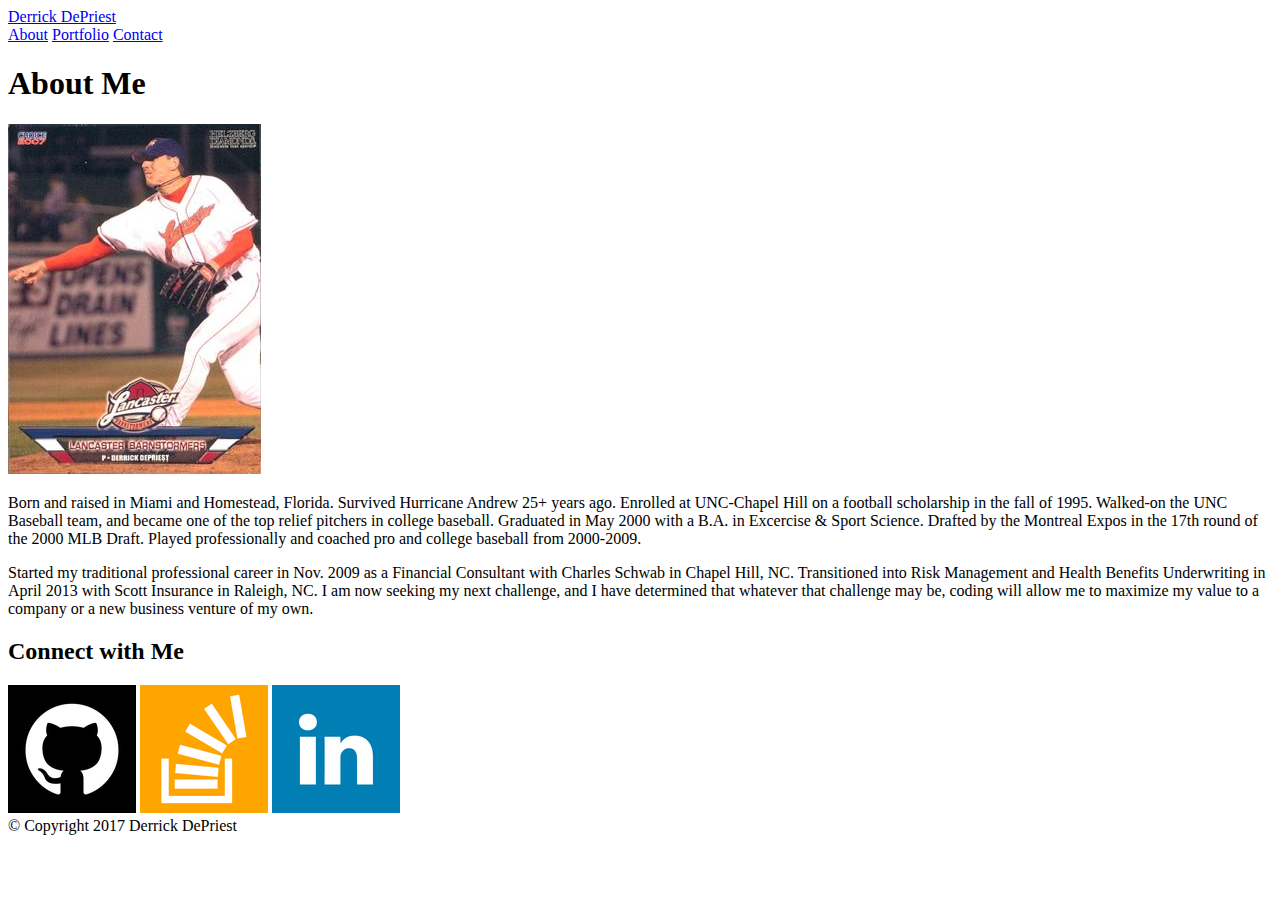
==== index.html @ 7feb8037 "Updates on 8.25.17" ====
<!DOCTYPE html>
<html>
<head>
	<title>About Me</title>
</head>
<body>
	<header id="masthead">
		<div class="container">
		<a href="index.html" id="logo">
		Derrick DePriest</a>
		<nav>
			<a href="index.html">About</a>
			<a href="portfolio.html">Portfolio</a>
			<a href="contact.html">Contact</a>
		</nav>
		</div>
	</header>
	<div id="main-container" class="container">
		<section class="main-container">
			<h1>About Me</h1>

			<img src="assets/images/Barnstormers Pic.jpg"
			class="auth-image" alt="Pitching">

			<p>Born and raised in Miami and Homestead, Florida.  Survived Hurricane Andrew 25+ years ago.  Enrolled at UNC-Chapel Hill on a football scholarship in the fall of 1995.  Walked-on the UNC Baseball team, and became one of the top relief pitchers in college baseball.  Graduated in May 2000 with a B.A. in Excercise & Sport Science. Drafted by the Montreal Expos in the 17th round of the 2000 MLB Draft.  Played professionally and coached pro and college baseball from 2000-2009.
			</p>
			
			<p>Started my traditional professional career in Nov. 2009 as a Financial Consultant with Charles Schwab in Chapel Hill, NC.  Transitioned into Risk Management and Health Benefits Underwriting in April 2013 with Scott Insurance in Raleigh, NC.  I am now seeking my next challenge, and I have determined that whatever that challenge may be, coding will allow me to maximize my value to a company or a new business venture of my own.</p>
		</section>

		<section class="sidebar">
			<div id="connect">
				<h2>Connect with Me</h2>

				<img src="assets/images/GitHub.png" class="social" alt="GitHub">
				<img src="assets/images/Stack Overflow.png" class="social" alt="Stack Overflow">
				<img src="assets/images/LinkedIn.png" class="social" alt="LinkedIn">
				
			</div>
			
		</section>
	</div>
	<footer>
		<div class="container">
			&copy; Copyright 2017 Derrick DePriest
		</div>
	</footer>
</body>
</html>
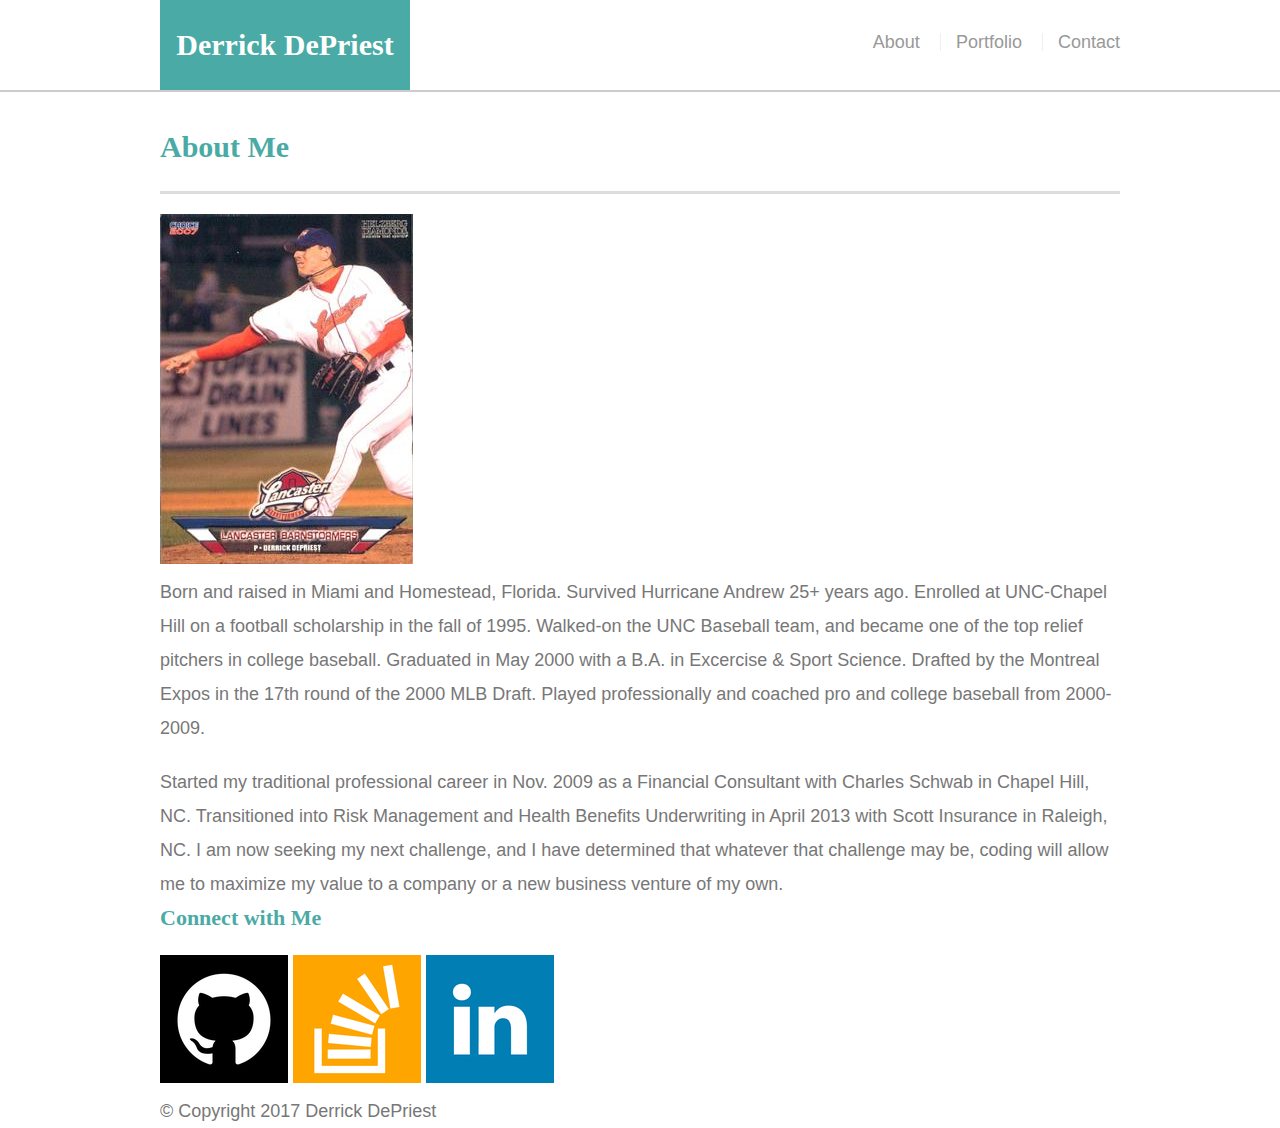
==== commit c5008e33: "2nd Updates on 8.25.17" ====
--- a/index.html
+++ b/index.html
@@ -2,6 +2,8 @@
 <html>
 <head>
 	<title>About Me</title>
+	<link rel="stylesheet" type="text/css" href="assets/css/reset.css">
+	<link rel="stylesheet" type="text/css" href="assets/css/style.css">
 </head>
 <body>
 	<header id="masthead">
@@ -16,7 +18,7 @@
 		</div>
 	</header>
 	<div id="main-container" class="container">
-		<section class="main-container">
+		<section class="main-section">
 			<h1>About Me</h1>
 
 			<img src="assets/images/Barnstormers Pic.jpg"
--- a/assets/css/style.css
+++ b/assets/css/style.css
@@ -0,0 +1,102 @@
+* {
+	box-sizing: border-box;
+}
+
+body {
+	font-size: 18px;
+	line-height: 34px;
+	font-family: 'Arial', 'Helvetica Neue', Helvetica, sans-serif;
+	color: #777;
+}
+
+.container {
+	width: 100%;
+	max-width: 960px;
+	margin: 0 auto;
+	clear: both;
+}
+
+h1, h2, h3, p {
+	margin-bottom: 20px;
+}
+
+p:last-child {
+	margin-bottom: 0;
+}
+
+h1, h2, h3 {
+	font-family: 'Georgia', Times, Times New Roman, 
+		serif;
+	font-weight: 700;
+	color: #4aaaa5;
+}
+
+h1 {
+	font-size: 30px;
+	line-height: 49px;
+	border-bottom: 3px solid #ddd;
+	padding-bottom: 20px;
+}
+
+h2, h3 {
+	font-size: 22px;
+}
+
+/*header*/
+
+#masthead {
+	background: #fff;
+	margin: 0 0 30px;
+	z-index: 99;
+	color: #fff;
+	overflow: auto;
+	border-bottom: 2px solid #ccc;
+	/*position: fixed;*/
+	width: 100%;
+}
+
+#logo {
+	width: 250px;
+	height: 90px;
+	background: #4aaaa5;
+	float: left;
+	font-family: 'Georgia', Times, Times New Roman, serif;
+	text-align: center;
+	line-height: 90px;
+	color: #fff;
+	font-weight: 700;
+	font-size: 30px;
+	text-decoration: none;
+}
+
+nav {
+	float: right;
+	margin-top: 25px
+}
+
+nav a {
+	color: #999;
+	text-decoration: none;
+	margin-left: 15px;
+	display: inline-block;
+	border-left: 1px solid #efefef;
+	padding-left: 15px;
+	line-height: 18px;
+}
+
+nav a:first-child {
+	border-left: 0 none;
+}
+
+
+
+
+
+
+
+
+
+
+
+
+
